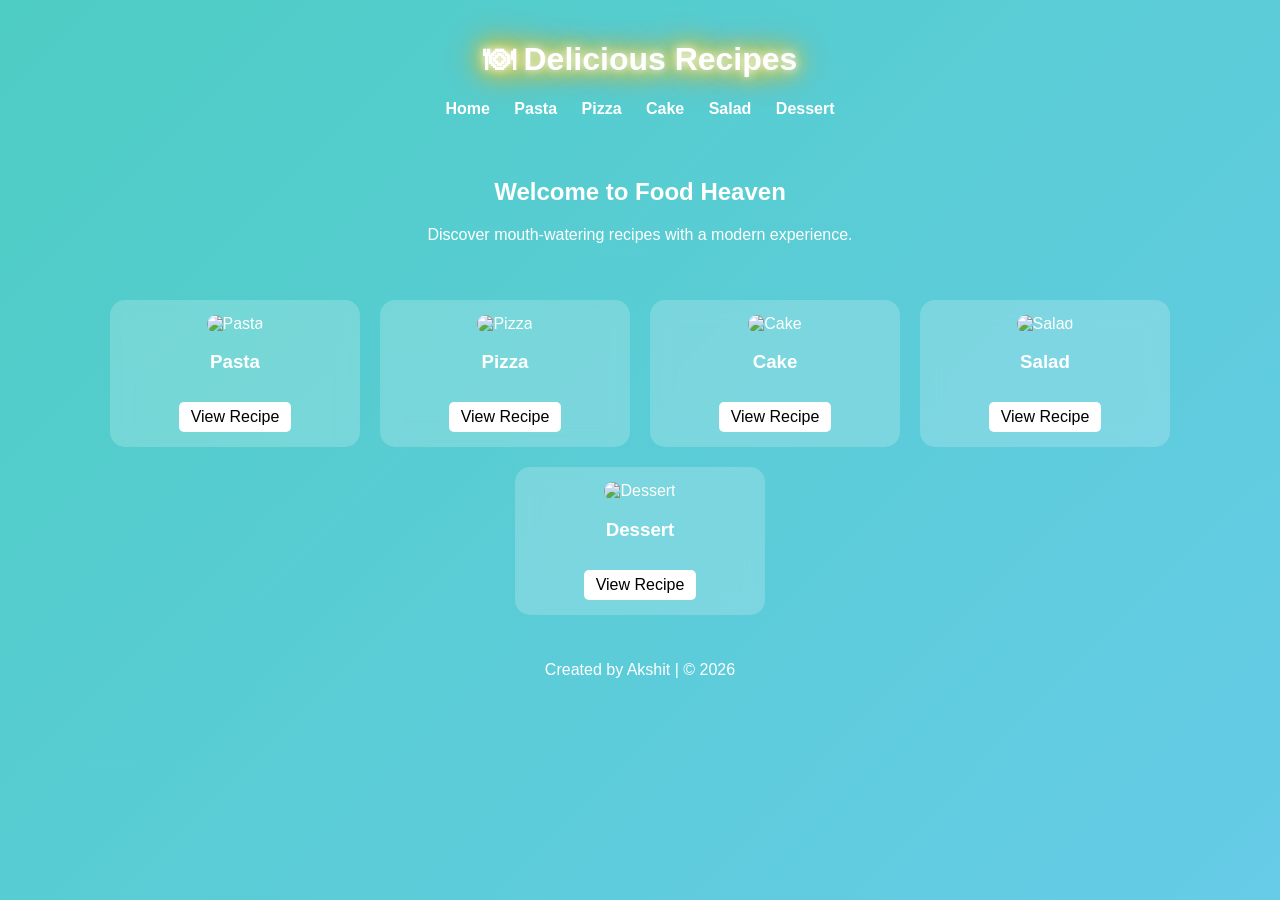
==== index.html @ edd5a3cf "Add files via upload" ====
<!DOCTYPE html>
<html lang="en">

<head>
    <meta charset="UTF-8">
    <meta name="viewport" content="width=device-width, initial-scale=1.0">
    <title>Delicious Recipes</title>
    <link rel="stylesheet" href="style.css">
</head>

<body>

    <!-- Animated Background -->
    <div class="bubbles">
        <span></span>
        <span></span>
        <span></span>
        <span></span>
        <span></span>
    </div>

    <header>
        <h1>🍽 Delicious Recipes</h1>
        <nav>
            <a href="homepage.html">Home</a>
            <a href="recipe1.html">Pasta</a>
            <a href="recipe2.html">Pizza</a>
            <a href="recipe3.html">Cake</a>
            <a href="recipe4.html">Salad</a>
            <a href="recipe5.html">Dessert</a>
        </nav>
    </header>

    <section class="intro">
        <h2>Welcome to Food Heaven</h2>
        <p>Discover mouth-watering recipes with a modern experience.</p>
    </section>

    <section class="recipes">

        <div class="card">
            <img src="images/pasta.jpg" alt="Pasta">
            <h3>Pasta</h3>
            <a href="recipe1.html">View Recipe</a>
        </div>

        <div class="card">
            <img src="images/pizza.jpg" alt="Pizza">
            <h3>Pizza</h3>
            <a href="recipe2.html">View Recipe</a>
        </div>

        <div class="card">
            <img src="images/cake.jpg" alt="Cake">
            <h3>Cake</h3>
            <a href="recipe3.html">View Recipe</a>
        </div>

        <div class="card">
            <img src="images/salad.jpg" alt="Salad">
            <h3>Salad</h3>
            <a href="recipe4.html">View Recipe</a>
        </div>

        <div class="card">
            <img src="images/dessert.jpg" alt="Dessert">
            <h3>Dessert</h3>
            <a href="recipe5.html">View Recipe</a>
        </div>

    </section>

    <footer>
        <p>Created by Akshit | © 2026</p>
    </footer>

</body>

</html>
---- style.css ----
/* Global Styles */
body {
    margin: 0;
    font-family: 'Segoe UI', sans-serif;
    background: linear-gradient(-45deg, #ff6b6b, #ffcc70, #6bcBef, #4ecdc4);
    background-size: 400% 400%;
    animation: gradientMove 10s ease infinite;
    color: white;
}

/* Animated Gradient */
@keyframes gradientMove {
    0% {
        background-position: 0% 50%;
    }

    50% {
        background-position: 100% 50%;
    }

    100% {
        background-position: 0% 50%;
    }
}

/* Header */
header {
    text-align: center;
    padding: 20px;
}

h1 {
    text-shadow:
        0 0 10px #fff,
        0 0 20px #ff6b6b,
        0 0 30px #ff6b6b;
}

/* Navigation */
nav a {
    margin: 10px;
    color: white;
    text-decoration: none;
    font-weight: bold;
}

nav a:hover {
    text-decoration: underline;
}

/* Intro Section */
.intro {
    text-align: center;
    padding: 20px;
}

/* Recipe Cards Layout */
.recipes {
    display: flex;
    justify-content: center;
    gap: 20px;
    flex-wrap: wrap;
    padding: 20px;
}

/* Card Design */
.card {
    background: rgba(255, 255, 255, 0.2);
    backdrop-filter: blur(10px);
    border-radius: 15px;
    padding: 15px;
    width: 220px;
    text-align: center;
    transition: 0.5s;
}

/* 3D Hover Effect */
.card:hover {
    transform: rotateY(15deg) rotateX(10deg) scale(1.05);
}

/* Images */
.card img {
    width: 100%;
    border-radius: 10px;
}

/* Button */
.card a {
    display: inline-block;
    margin-top: 10px;
    padding: 6px 12px;
    background: white;
    color: black;
    text-decoration: none;
    border-radius: 5px;
    transition: 0.3s;
}

.card a:hover {
    background: black;
    color: white;
}

/* Footer */
footer {
    text-align: center;
    padding: 10px;
}

/* Floating Bubbles Background */
.bubbles {
    position: fixed;
    width: 100%;
    height: 100%;
    z-index: -1;
    overflow: hidden;
}

.bubbles span {
    position: absolute;
    width: 40px;
    height: 40px;
    background: rgba(255, 255, 255, 0.2);
    border-radius: 50%;
    bottom: -100px;
    animation: float 10s linear infinite;
}

/* Different positions */
.bubbles span:nth-child(1) {
    left: 10%;
    animation-duration: 8s;
}

.bubbles span:nth-child(2) {
    left: 30%;
    animation-duration: 12s;
}

.bubbles span:nth-child(3) {
    left: 50%;
    animation-duration: 10s;
}

.bubbles span:nth-child(4) {
    left: 70%;
    animation-duration: 14s;
}

.bubbles span:nth-child(5) {
    left: 90%;
    animation-duration: 9s;
}

/* Floating Animation */
@keyframes float {
    0% {
        transform: translateY(0) scale(1);
    }

    100% {
        transform: translateY(-1000px) scale(1.5);
    }
}

/* Responsive Design */
@media (max-width: 600px) {
    .recipes {
        flex-direction: column;
        align-items: center;
    }
}

/* HERO SECTION */
.hero {
    position: relative;
    width: 100%;
    height: 65px;
    overflow: hidden;
    margin-top: 10px;
}

.hero img {
    width: 100%;
    height: 100%;
    object-fit: cover;
    opacity: 0.7;
}

.hero-text {
    position: absolute;
    top: 50%;
    left: 50%;
    transform: translate(-50%, -50%);
    text-align: center;
    color: rgb(151, 70, 116);
}

.hero-text h2 {
    font-size: 2rem;
}

/* INFO BADGES */
.info {
    display: flex;
    justify-content: center;
    gap: 20px;
    margin: 20px;
}

.badge {
    background: rgba(255, 255, 255, 0.2);
    backdrop-filter: blur(10px);
    padding: 10px 20px;
    border-radius: 20px;
    font-weight: bold;
}

/* MAIN RECIPE LAYOUT */
.recipe-container {
    display: flex;
    gap: 30px;
    padding: 30px;
    justify-content: center;
    flex-wrap: wrap;
}

/* INGREDIENTS + STEPS CARDS */
.ingredients,
.steps {
    background: rgba(255, 255, 255, 0.2);
    backdrop-filter: blur(10px);
    padding: 20px;
    border-radius: 15px;
    width: 300px;
    transition: 0.3s;
    color: magenta;
}

.ingredients:hover,
.steps:hover {
    transform: scale(1.03);
}

/* LIST STYLING */
ul,
ol {
    padding-left: 20px;
}

/* RESPONSIVE */
@media (max-width: 600px) {
    .recipe-container {
        flex-direction: column;
        align-items: center;
    }
}

/* ============================= */
/* 🍕 PIZZA PAGE (NON-DESTRUCTIVE) */
/* ============================= */

/* Hero variation (darker, richer look) */
.hero-pizza img {
    filter: brightness(0.6) contrast(1.2) saturate(1.2);
}

/* Slight overlay tint for pizza theme */
.hero-pizza::after {
    content: "";
    position: absolute;
    top: 0;
    left: 0;
    width: 100%;
    height: 100%;
    background: rgba(50, 0, 0, 0.3);
    pointer-events: none;
}

/* Pizza badges slightly darker */
.hero-pizza+.info .badge {
    background: rgba(0, 0, 0, 0.35);
}

/* Ingredients card subtle red tint */
.hero-pizza~.recipe-container .ingredients {
    background: rgba(255, 100, 100, 0.15);
}

/* Steps card subtle warm tint */
.hero-pizza~.recipe-container .steps {
    background: rgba(255, 150, 100, 0.15);
}

/* Hover effect slightly stronger for pizza */
.hero-pizza~.recipe-container .ingredients:hover,
.hero-pizza~.recipe-container .steps:hover {
    transform: scale(1.05);
}

/* Title glow variation (pizza theme) */
header h1 {
    text-shadow:
        0 0 10px #fff,
        0 0 20px #ff4d4d,
        0 0 30px #ff1a1a;
}

/* ============================= */
/* 🎂 CAKE PAGE (NON-DESTRUCTIVE) */
/* ============================= */

/* Soft pastel hero look */
.hero-cake img {
    filter: brightness(0.8) contrast(1.1) saturate(1.2);
}

/* Light pink overlay */
.hero-cake::after {
    content: "";
    position: absolute;
    top: 0;
    left: 0;
    width: 100%;
    height: 100%;
    background: rgba(255, 182, 193, 0.3);
    pointer-events: none;
}

/* Dessert-style badges */
.hero-cake+.info .badge {
    background: rgba(255, 182, 193, 0.4);
}

/* Cards softer tone */
.hero-cake~.recipe-container .ingredients {
    background: rgba(255, 200, 200, 0.2);
}

.hero-cake~.recipe-container .steps {
    background: rgba(255, 220, 200, 0.2);
}

/* Glow effect for dessert feel */
.hero-cake~.recipe-container .ingredients:hover,
.hero-cake~.recipe-container .steps:hover {
    transform: scale(1.05);
    box-shadow: 0 0 15px rgba(255, 182, 193, 0.6);
}

/* Title glow softer */
header h1 {
    text-shadow:
        0 0 10px #fff,
        0 0 20px #ffb6c1,
        0 0 30px #ff69b4;
}

/* ============================= */
/* 🍗 BUTTER CHICKEN PAGE */
/* ============================= */

/* Warm rich hero */
.hero-butter img {
    filter: brightness(0.7) contrast(1.2) saturate(1.3);
}

/* Golden-orange overlay */
.hero-butter::after {
    content: "";
    position: absolute;
    top: 0;
    left: 0;
    width: 100%;
    height: 100%;
    background: rgba(255, 140, 0, 0.35);
    pointer-events: none;
}

/* Warm badges */
.hero-butter+.info .badge {
    background: rgba(255, 140, 0, 0.4);
}

/* Ingredients card (spice tone) */
.hero-butter~.recipe-container .ingredients {
    background: rgba(255, 120, 80, 0.2);
}

/* Steps card (creamy tone) */
.hero-butter~.recipe-container .steps {
    background: rgba(255, 180, 120, 0.2);
}

/* Strong hover glow */
.hero-butter~.recipe-container .ingredients:hover,
.hero-butter~.recipe-container .steps:hover {
    transform: scale(1.05);
    box-shadow: 0 0 15px rgba(255, 140, 0, 0.7);
}

/* Title glow (warm theme) */
header h1 {
    text-shadow:
        0 0 10px #fff,
        0 0 20px #ff8c00,
        0 0 30px #ff4500;
}

/* ============================= */
/* 🍯 GULAB JAMUN PAGE (SHOWCASE) */
/* ============================= */

/* Rich golden hero */
.hero-gulab img {
    filter: brightness(0.75) contrast(1.2) saturate(1.4);
}

/* Golden glow overlay */
.hero-gulab::after {
    content: "";
    position: absolute;
    top: 0;
    left: 0;
    width: 100%;
    height: 100%;
    background: rgba(255, 215, 0, 0.35);
    pointer-events: none;
}

/* Premium glowing badges */
.hero-gulab+.info .badge {
    background: rgba(255, 215, 0, 0.4);
    box-shadow: 0 0 10px rgba(255, 215, 0, 0.6);
}

/* Ingredients (soft golden) */
.hero-gulab~.recipe-container .ingredients {
    background: rgba(255, 220, 150, 0.25);
}

/* Steps (warm syrup tone) */
.hero-gulab~.recipe-container .steps {
    background: rgba(255, 180, 100, 0.25);
}

/* Strong glow hover (final page highlight) */
.hero-gulab~.recipe-container .ingredients:hover,
.hero-gulab~.recipe-container .steps:hover {
    transform: scale(1.06);
    box-shadow: 0 0 20px rgba(255, 215, 0, 0.8);
}

/* Strongest title glow (final impression) */
header h1 {
    text-shadow:
        0 0 10px #fff,
        0 0 20px #ffd700,
        0 0 30px #ffb300,
        0 0 40px #ff8c00;
}
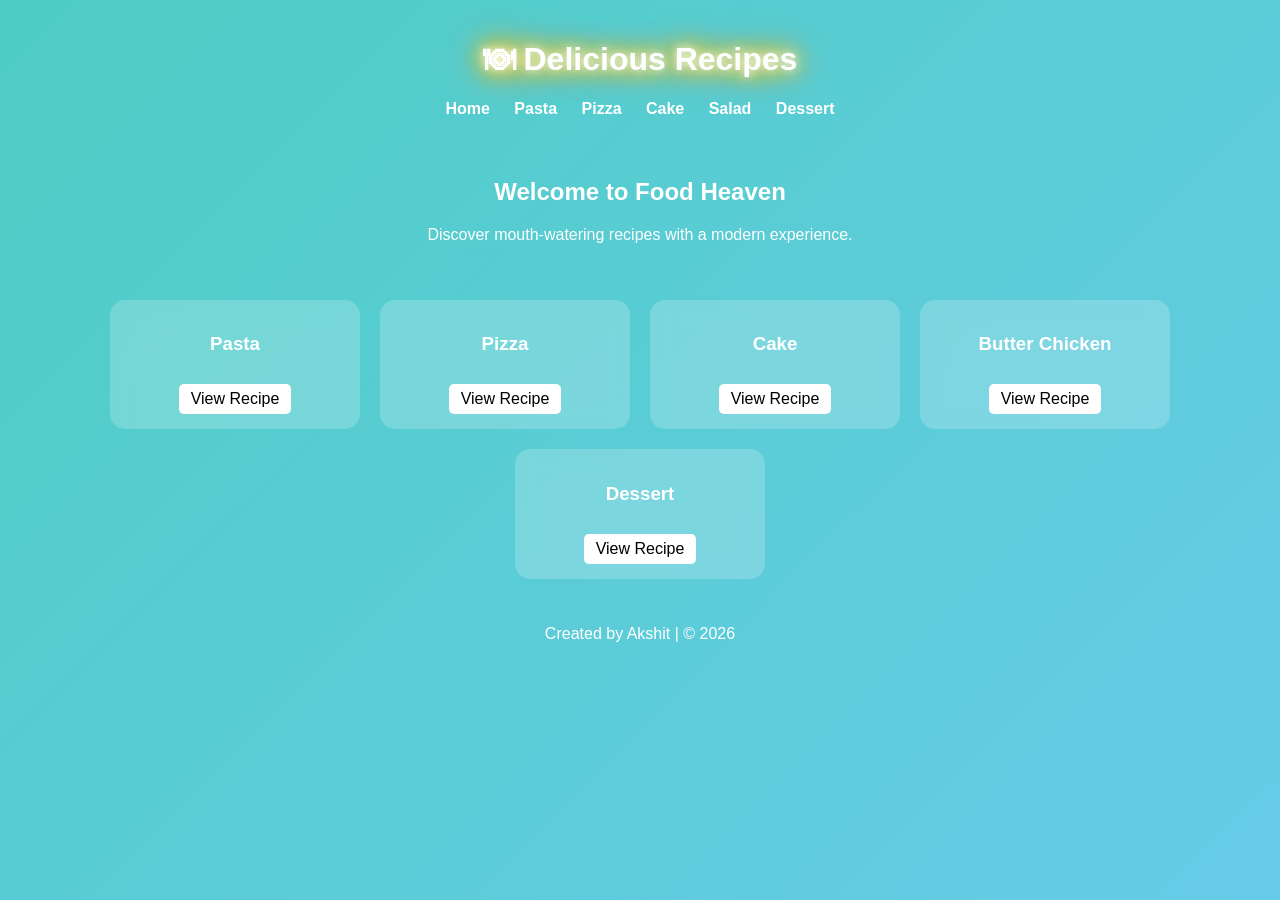
==== commit 70793654: "Modify recipe names in index.html Updated recipe names in the HTML structure." ====
--- a/index.html
+++ b/index.html
@@ -39,31 +39,31 @@
     <section class="recipes">
 
         <div class="card">
-            <img src="images/pasta.jpg" alt="Pasta">
+           
             <h3>Pasta</h3>
             <a href="recipe1.html">View Recipe</a>
         </div>
 
         <div class="card">
-            <img src="images/pizza.jpg" alt="Pizza">
+            
             <h3>Pizza</h3>
             <a href="recipe2.html">View Recipe</a>
         </div>
 
         <div class="card">
-            <img src="images/cake.jpg" alt="Cake">
+            
             <h3>Cake</h3>
             <a href="recipe3.html">View Recipe</a>
         </div>
 
         <div class="card">
-            <img src="images/salad.jpg" alt="Salad">
-            <h3>Salad</h3>
+            
+            <h3>Butter Chicken</h3>
             <a href="recipe4.html">View Recipe</a>
         </div>
 
         <div class="card">
-            <img src="images/dessert.jpg" alt="Dessert">
+            
             <h3>Dessert</h3>
             <a href="recipe5.html">View Recipe</a>
         </div>
@@ -76,4 +76,4 @@
 
 </body>
 
-</html>+</html>
